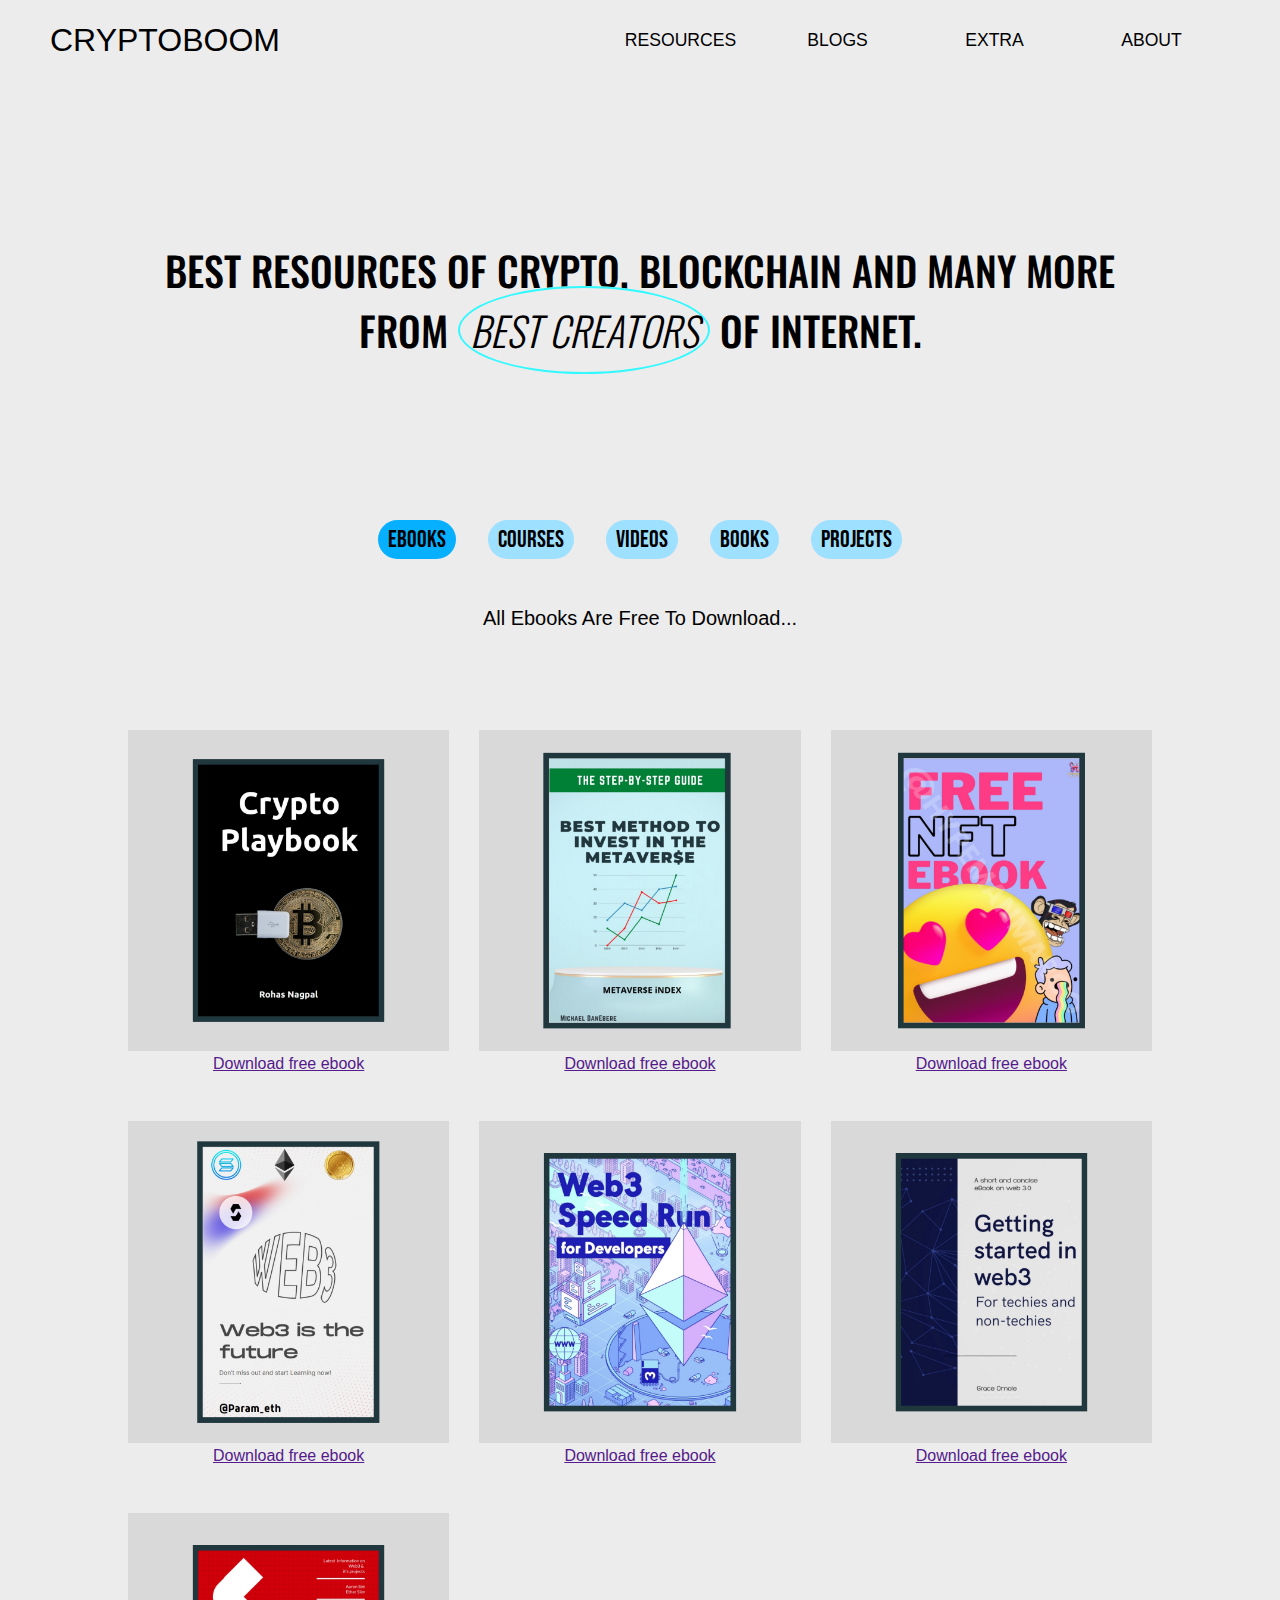
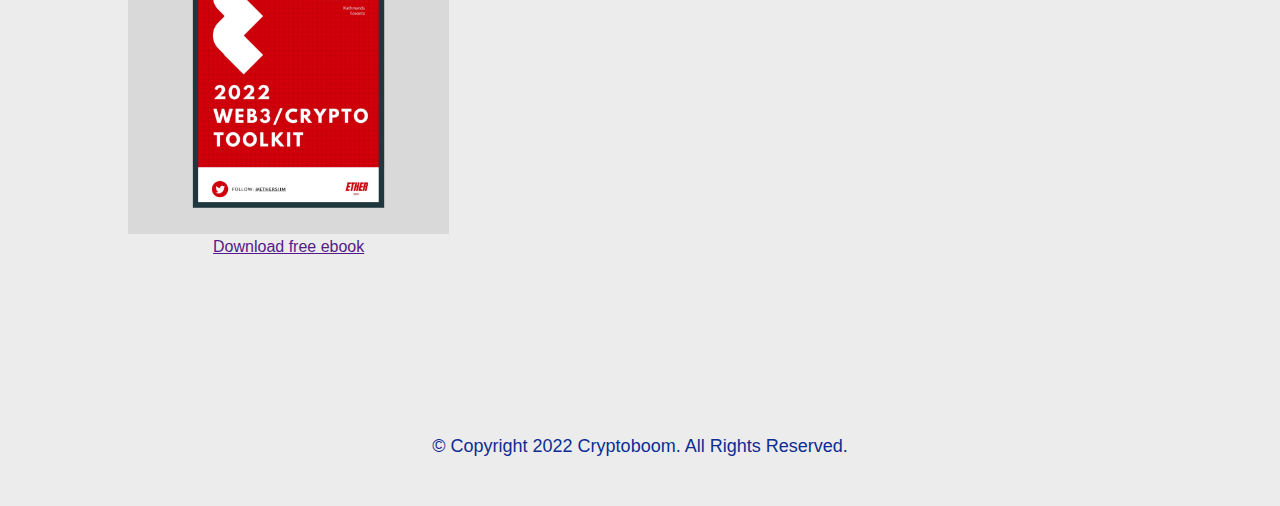
==== index.html @ e7a12728 "Add files via upload" ====
<!DOCTYPE html>
<html lang="en">
<head>
    <meta charset="UTF-8">
    <meta http-equiv="X-UA-Compatible" content="IE=edge">
    <meta name="viewport" content="width=device-width, initial-scale=1.0">
    <title>CRYPTOBOOM</title>
    <link rel="stylesheet" href="style.css">
    <style>
      .links{
          display: flex;
          align-items: center;
          justify-content: center;
      }

      .img-gallery{
          row-gap: 3rem;
      }

      @media (max-width: 430px){
          .box a{
              font-size: 14px;
          }
      }
      @media (max-width: 350px){
          .box a{
              font-size: 13px;
          }
      }
  </style>
</head>
<body>
    <header>
        <nav class="navbar">
            <div class="navbar__container">
              <a href="#home" id="navbar__logo">CRYPTOBOOM</a>
              <div class="navbar__toggle" id="mobile-menu">
                <span class="bar"></span> <span class="bar"></span>
                <span class="bar"></span>
              </div>
              <ul class="navbar__menu">
                <li class="navbar__item">
                  <a href="#home" class="navbar__links" id="home-page">RESOURCES</a>
                </li>
                <li class="navbar__item">
                  <a href="#about" class="navbar__links" id="about-page">BLOGS</a>
                </li>
                <li class="navbar__item">
                  <a href="#services" class="navbar__links" id="services-page"
                    >EXTRA</a
                  >
                </li>
                <li class="navbar__item">
                  <a href="#sign-up" class="navbar__links" id="signup">ABOUT</a>
                </li>
              </ul>
            </div>
          </nav>

        <div class="text-container">
            <h1>BEST RESOURCES OF CRYPTO, BLOCKCHAIN AND MANY MORE <br> FROM <em>BEST CREATORS</em> OF INTERNET.</h1>
        </div>

        <div class="categories">
            <a style="background: #06b0ff;" href="index.html">EBOOKS</a>
            <a href="course.html">COURSES</a>
            <a href="video.html">VIDEOS</a>
            <a href="books.html">BOOKS</a>
            <a href="projects.html">Projects</a>
        </div>
      </header>

      <p id="imp">All Ebooks Are Free To Download...</p>

    <div class="img-gallery">
      <div class="box">
        <a href=""><img src="ebooks/img (1).png"></a>
        <div class="links">
            <a href="">Download free ebook</a>
        </div>
    </div>
    <div class="box">
        <a href=""><img src="ebooks/img (2).png"></a>
        <div class="links">
            <a href="">Download free ebook</a>
        </div>
    </div>
    <div class="box">
        <a href=""><img src="ebooks/img (3).png"></a>
        <div class="links">
            <a href="">Download free ebook</a>
        </div>
    </div>
    <div class="box">
        <a href=""><img src="ebooks/img (4).png"></a>
        <div class="links">
            <a href="">Download free ebook</a>
        </div>
    </div>
    <div class="box">
        <a href=""><img src="ebooks/img (5).png"></a>
        <div class="links">
            <a href="">Download free ebook</a>
        </div>
    </div>
    <div class="box">
        <a href=""><img src="ebooks/img (6).png"></a>
        <div class="links">
            <a href="">Download free ebook</a>
        </div>
    </div>
    <div class="box">
        <a href=""><img src="ebooks/img (7).png"></a>
        <div class="links">
            <a href="">Download free ebook</a>
        </div>
    </div>
    </div>

    <footer>
      <p>© Copyright 2022 Cryptoboom. All Rights Reserved.</p>
    </footer>

    <script src="app.js"></script>
</body>
</html>
---- style.css ----
@import url('https://fonts.googleapis.com/css2?family=Bebas+Neue&display=swap');
@import url('https://fonts.googleapis.com/css2?family=Oswald&display=swap');

/* Navbar Section */

:root{
  --primary-color: #ececec;
  --secondary-color: #2f2f2f;
}

* {
  box-sizing: border-box;
  margin: 0;
  padding: 0;
  font-family: 'Kumbh Sans', sans-serif;
  scroll-behavior: smooth;
  background: var(--primary-color);
}

.navbar {
  height: 80px;
  display: flex;
  justify-content: center;
  align-items: center;
  font-size: 1.2rem;
  position: sticky;
  top: 0;
  z-index: 999;
}

.navbar__container {
  display: flex;
  justify-content: space-between;
  height: 80px;
  z-index: 1;
  width: 100%;
  max-width: 1300px;
  margin: 0 auto;
  padding: 0 50px;
}

#navbar__logo {
  color: #000;
  display: flex;
  align-items: center;
  cursor: pointer;
  text-decoration: none;
  font-size: 2rem;
  font-family: Arial, Helvetica, sans-serif;
}

.navbar__menu {
  display: flex;
  align-items: center;
  list-style: none;
}

.navbar__item {
  height: 80px;
  margin: 0rem 1rem;
  font-size: 1.1rem;
}

.navbar__links {
  color: #000;
  display: flex;
  align-items: center;
  justify-content: center;
  width: 125px;
  text-decoration: none;
  height: 100%;
  transition: all 0.3s ease;
}

.navbar__links:hover {
  color: #9518fc;
  transition: all 0.3s ease;
}

em{
  border: 2px solid #32f8ff;
  border-radius: 50%;
  padding: 12px 10px;
  font-weight: 300;
  font-family: 'Oswald', sans-serif;
}

@media screen and (max-width: 1029px) {

  .navbar__container {
    display: flex;
    justify-content: space-between;
    height: 80px;
    z-index: 1;
    width: 100%;
    max-width: 1300px;
    padding: 0;
  }

  .navbar__menu {
    display: grid;
    grid-template-columns: auto;
    margin: 0;
    width: 100%;
    position: absolute;
    top: -1000px;
    opacity: 1;
    transition: all 0.5s ease;
    z-index: -1;
  }

  .navbar__menu.active {
    background: #ececec;
    top: 100%;
    opacity: 1;
    transition: all 0.5s ease;
    z-index: 99;
    height: 60vh;
    font-size: 1.6rem;
  }

  #navbar__logo {
    padding-left: 25px;
  }

  .navbar__toggle .bar {
    width: 25px;
    height: 3px;
    margin: 5px auto;
    transition: all 0.3s ease-in-out;
    background: #000;
  }

  .navbar__item {
    width: 100%;
  }

  .navbar__links {
    text-align: center;
    padding: 2rem;
    width: 100%;
    display: table;
  }

  .navbar__btn {
    padding-bottom: 2rem;
  }

  .button {
    display: flex;
    justify-content: center;
    align-items: center;
    width: 80%;
    height: 80px;
    margin: 0;
  }

  #mobile-menu {
    position: absolute;
    top: 20%;
    right: 5%;
    transform: translate(5%, 20%);
  }

  .navbar__toggle .bar {
    display: block;
    cursor: pointer;
  }

  #mobile-menu.is-active .bar:nth-child(2) {
    opacity: 0;
  }

  #mobile-menu.is-active .bar:nth-child(1) {
    transform: translateY(8px) rotate(45deg);
  }

  #mobile-menu.is-active .bar:nth-child(3) {
    transform: translateY(-8px) rotate(-45deg);
  }
}



.text-container h1{
  text-align: center;
  margin: 10rem 0;
  font-size: 2.5em;
  font-weight: 500;
  font-family: 'Oswald', sans-serif;
}

.categories{
  display: flex;
  justify-content: center;
}

.categories a{
  text-align: center;
  padding: 5px 10px;
  text-decoration: none;
  color: #000000;
  font-size: 1.5em;
  border-radius: 20px;
  margin: 0 1rem;
  background: #9ee0ff;
  transition: all 1s;
  font-family: 'Bebas Neue', Arial, Helvetica, sans-serif;
}

.categories a:hover{
  background: #4dc7ff;
}

#imp{
  text-align: center;
  margin: 3rem 0;
  font-size: 20px;
}

@media screen and (max-width: 768px){
  
  .text-container {
    font-size: 15px;
    width: 300px;
    margin: -3rem auto;
  }
  
  #navbar__logo {
    font-size: 1.5rem;
  }

  .categories{
    display: flex;
    flex-wrap: wrap;
    justify-content: center;
  }
  
  .categories a{
    margin: 1rem;
    font-size: 1.2em;
  }

  em{
  border: none;
  border-radius: 0%;
  padding: 0px;
  text-shadow: 2px 2px 0px #32f8ff;
  }
}

@media screen and (max-width: 400px){
  
  .text-container {
    font-size: 13px;
  }

  #imp{
    font-size: 16px;
  }

}

/* Gallery */

.img-gallery {
  width: 80%;
  margin: 100px auto 50px;
  display: grid;
  grid-template-columns: repeat(auto-fit, minmax(250px, 1fr));
  grid-gap: 30px;
}

.img-gallery img {
  width: 100%;
  cursor: pointer;
  transition: all 0.5s;
}

.img-gallery img:hover {
  transform: scale(0.8) rotate(-15deg);
  border-radius: 20px;
  box-shadow: 0 32px 75px rgba(68, 77, 136, 0.2);
}

.full-img {
  width: 100%;
  height: 100vh;
  background: rgba(0, 0, 0, 0.9);
  position: fixed;
  top: 0;
  left: 0;
  display: none;
  justify-content: center;
  align-items: center;
  z-index: 100;
}

.full-img span {
  position: absolute;
  top: 5%;
  right: 5%;
  font-size: 30px;
  color: #fff;
  cursor: pointer;
}

footer{
  width: 100%;
  height: 200px;
  display: flex;
  justify-content: center;
  align-items: center;
}

footer p{
  font-size: 18px;
  color: #0c2c95;
  margin-top: 5rem;
}

@media (max-width: 400px) {
  footer p{
    font-size: 15px;
    color: #0c2c95;
  }
}
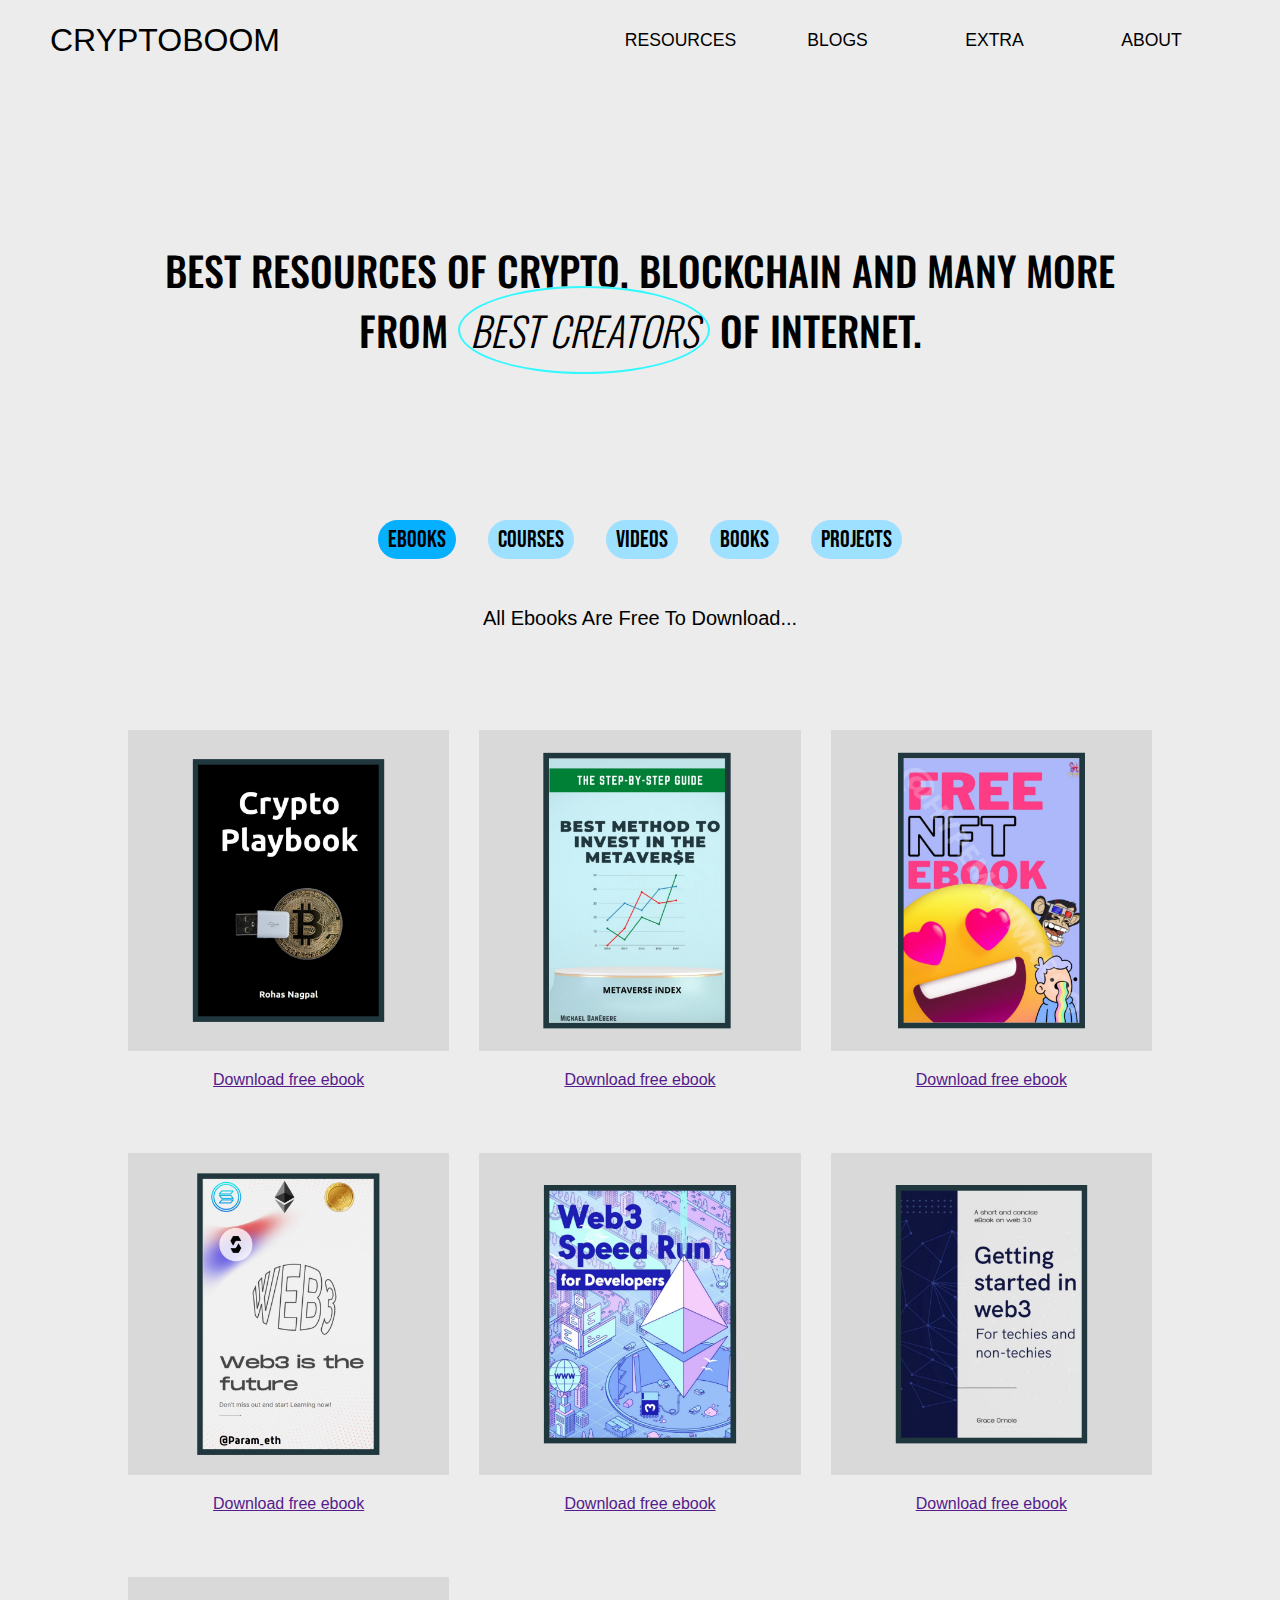
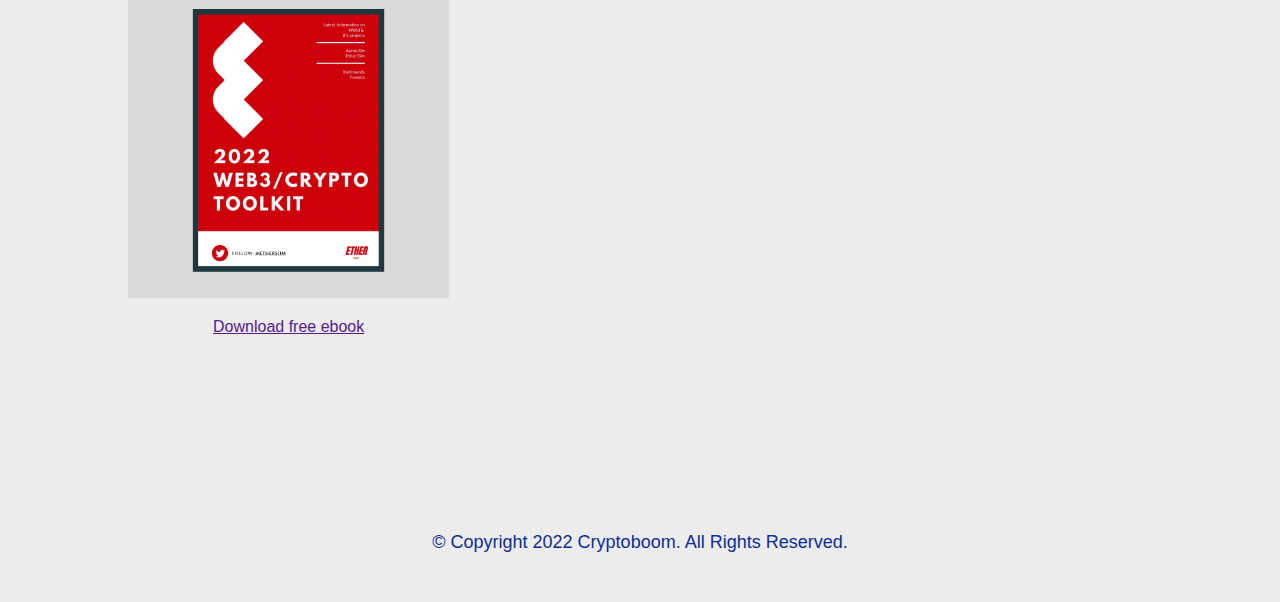
==== commit 0dc57124: "Update index.html" ====
--- a/index.html
+++ b/index.html
@@ -7,12 +7,6 @@
     <title>CRYPTOBOOM</title>
     <link rel="stylesheet" href="style.css">
     <style>
-      .links{
-          display: flex;
-          align-items: center;
-          justify-content: center;
-      }
-
       .img-gallery{
           row-gap: 3rem;
       }
@@ -66,7 +60,7 @@
             <a href="course.html">COURSES</a>
             <a href="video.html">VIDEOS</a>
             <a href="books.html">BOOKS</a>
-            <a href="projects.html">Projects</a>
+            <a href="projects.html">PROJECTS</a>
         </div>
       </header>
 
@@ -123,4 +117,4 @@
 
     <script src="app.js"></script>
 </body>
-</html>+</html>
--- a/style.css
+++ b/style.css
@@ -83,6 +83,16 @@
   padding: 12px 10px;
   font-weight: 300;
   font-family: 'Oswald', sans-serif;
+}
+
+.links{
+  display: flex;
+  align-items: center;
+  justify-content: center;
+}
+
+.links a{
+margin: 1rem 0;
 }
 
 @media screen and (max-width: 1029px) {
@@ -324,4 +334,4 @@
     font-size: 15px;
     color: #0c2c95;
   }
-}+}
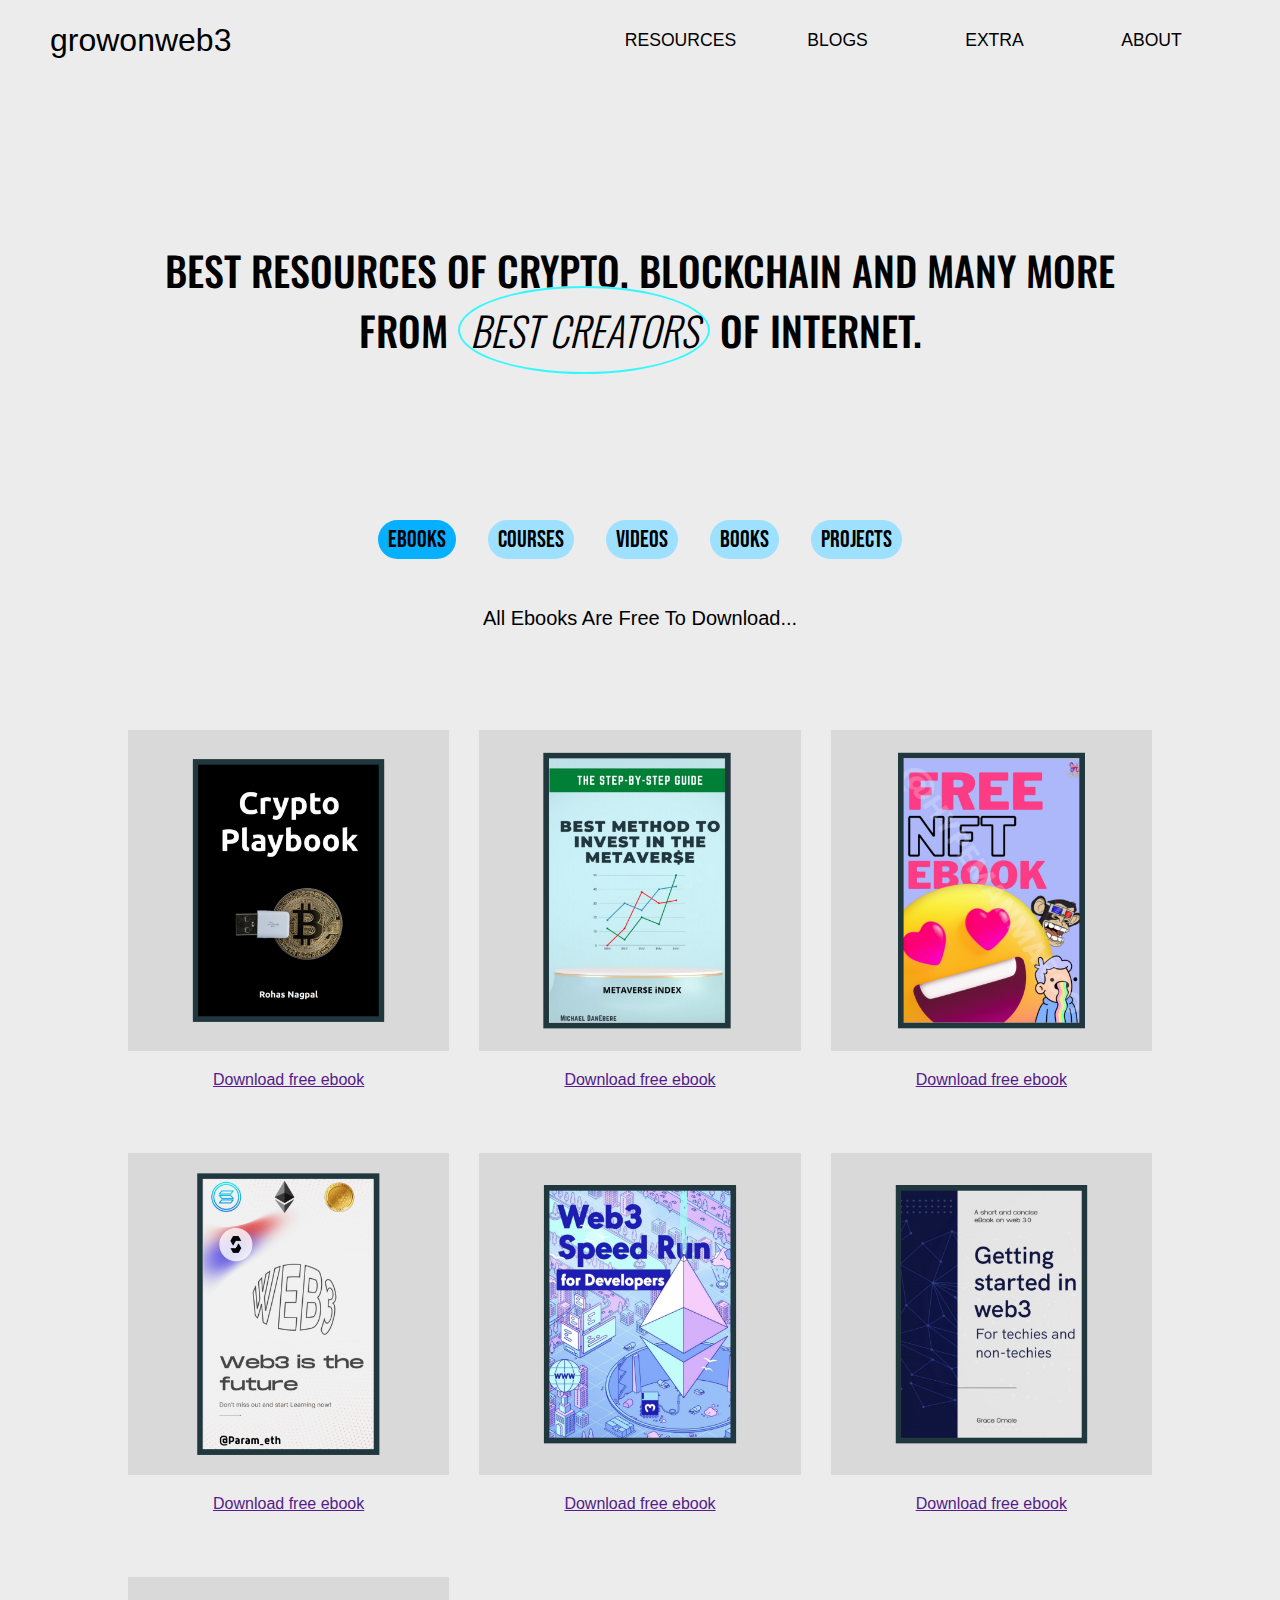
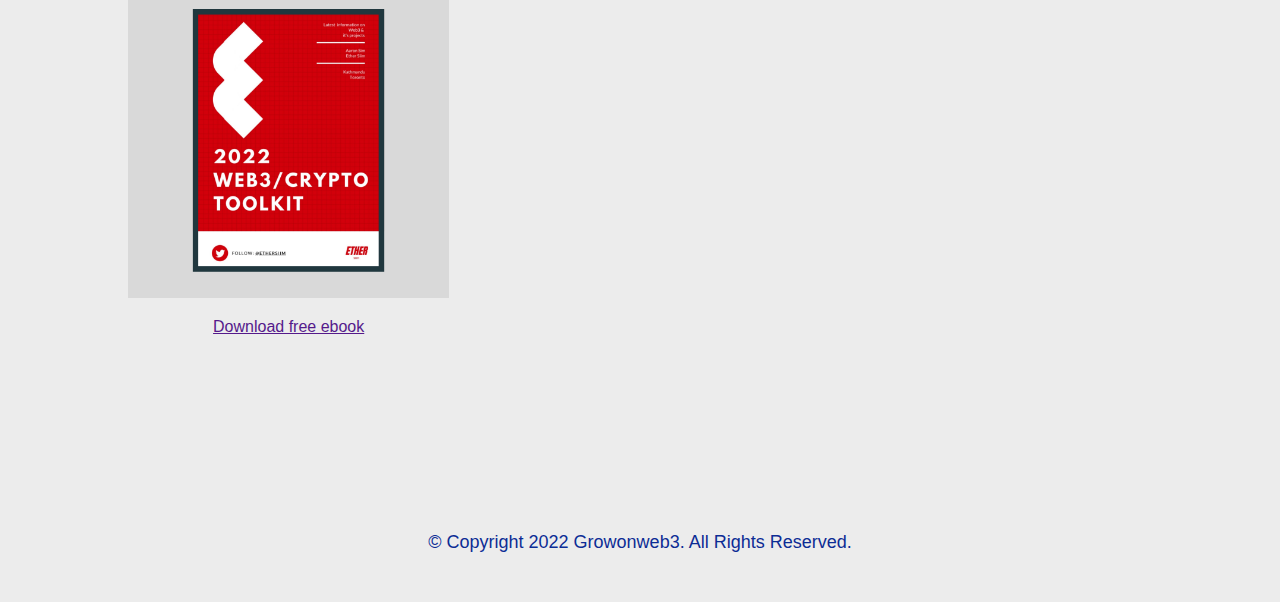
==== commit 85efb48a: "Update index.html" ====
--- a/index.html
+++ b/index.html
@@ -4,8 +4,10 @@
     <meta charset="UTF-8">
     <meta http-equiv="X-UA-Compatible" content="IE=edge">
     <meta name="viewport" content="width=device-width, initial-scale=1.0">
-    <title>CRYPTOBOOM</title>
+    <title>Grow on web3</title>
     <link rel="stylesheet" href="style.css">
+    <script async src="https://pagead2.googlesyndication.com/pagead/js/adsbygoogle.js?client=ca-pub-7977789922273194"
+     crossorigin="anonymous"></script>
     <style>
       .img-gallery{
           row-gap: 3rem;
@@ -27,7 +29,7 @@
     <header>
         <nav class="navbar">
             <div class="navbar__container">
-              <a href="#home" id="navbar__logo">CRYPTOBOOM</a>
+              <a href="#home" id="navbar__logo">growonweb3</a>
               <div class="navbar__toggle" id="mobile-menu">
                 <span class="bar"></span> <span class="bar"></span>
                 <span class="bar"></span>
@@ -112,7 +114,7 @@
     </div>
 
     <footer>
-      <p>© Copyright 2022 Cryptoboom. All Rights Reserved.</p>
+      <p>© Copyright 2022 Growonweb3. All Rights Reserved.</p>
     </footer>
 
     <script src="app.js"></script>
--- a/style.css
+++ b/style.css
@@ -259,6 +259,13 @@
   }
 }
 
+@media screen and (max-width: 470px){
+  .img-gallery iframe{
+    width: 300px;
+    height: 170px;
+  }
+}
+
 @media screen and (max-width: 400px){
   
   .text-container {
@@ -288,7 +295,7 @@
 }
 
 .img-gallery img:hover {
-  transform: scale(0.8) rotate(-15deg);
+  transform: scale(1.1);
   border-radius: 20px;
   box-shadow: 0 32px 75px rgba(68, 77, 136, 0.2);
 }
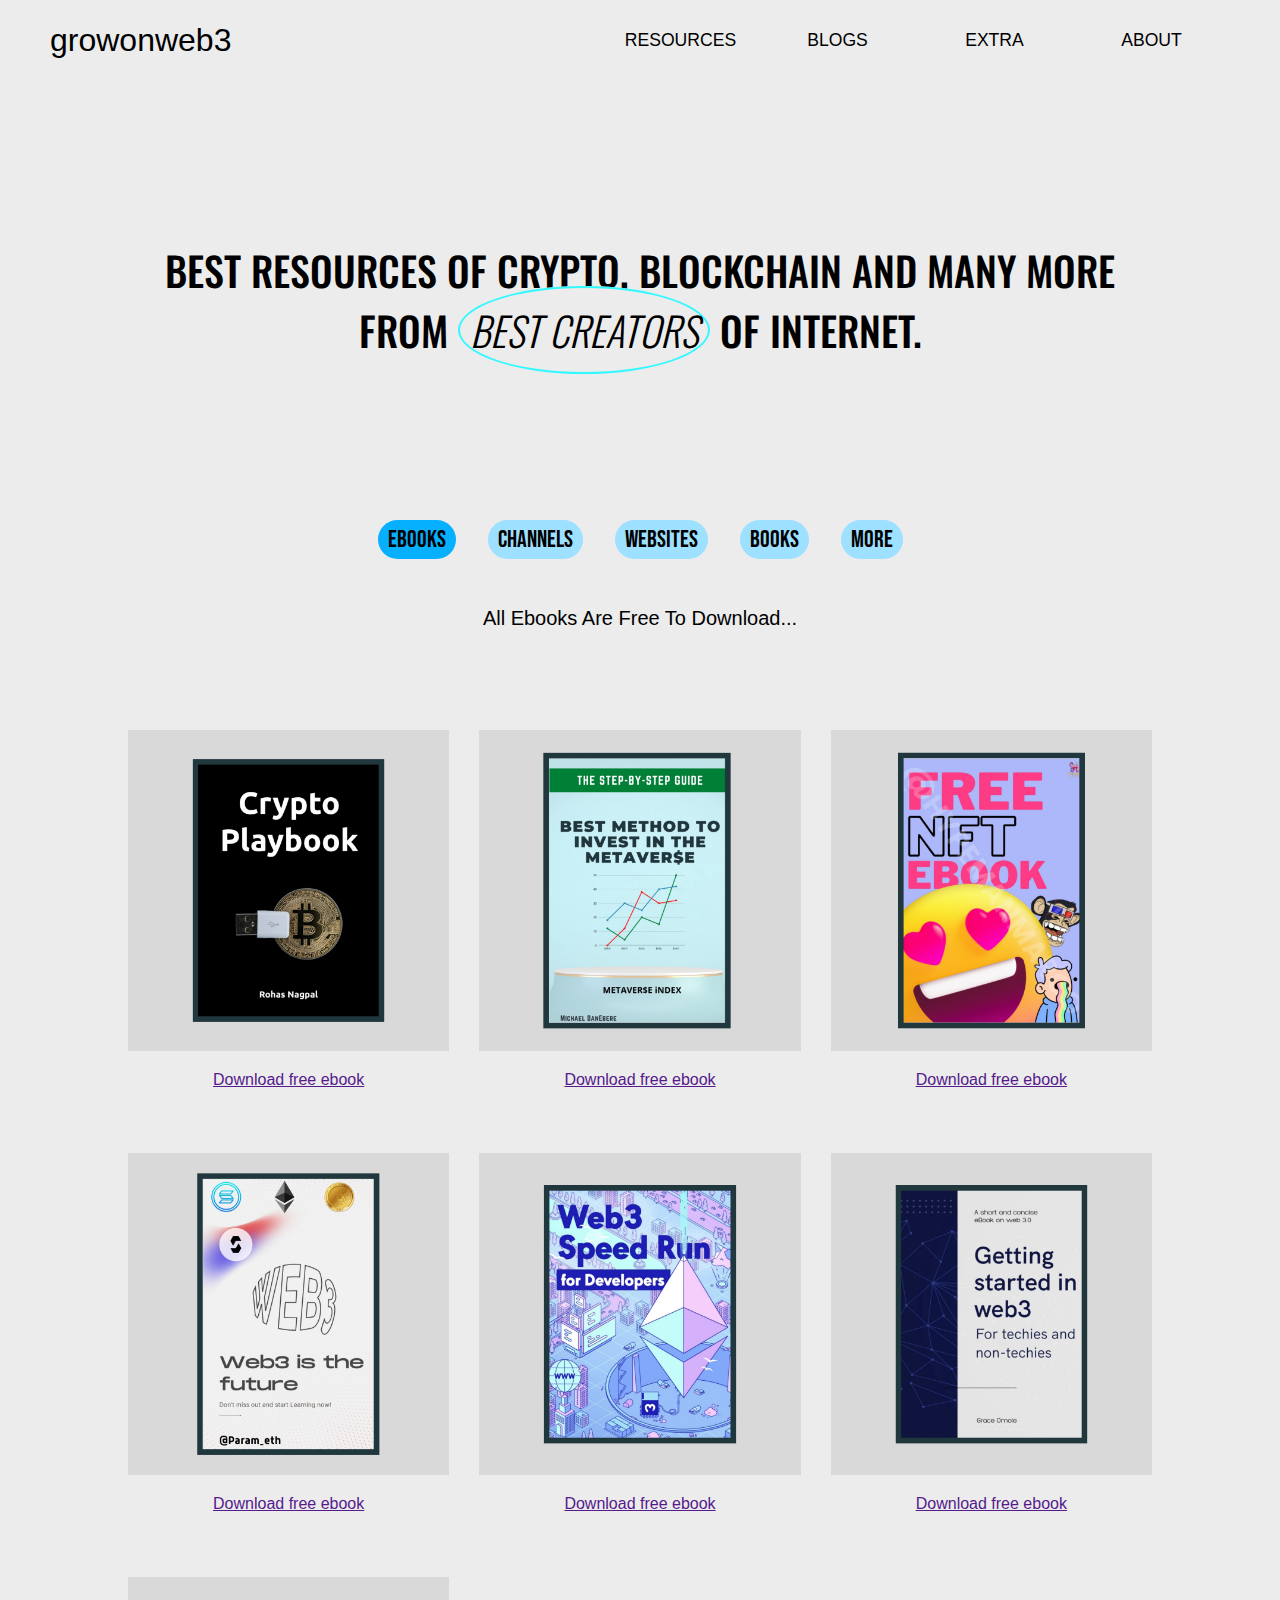
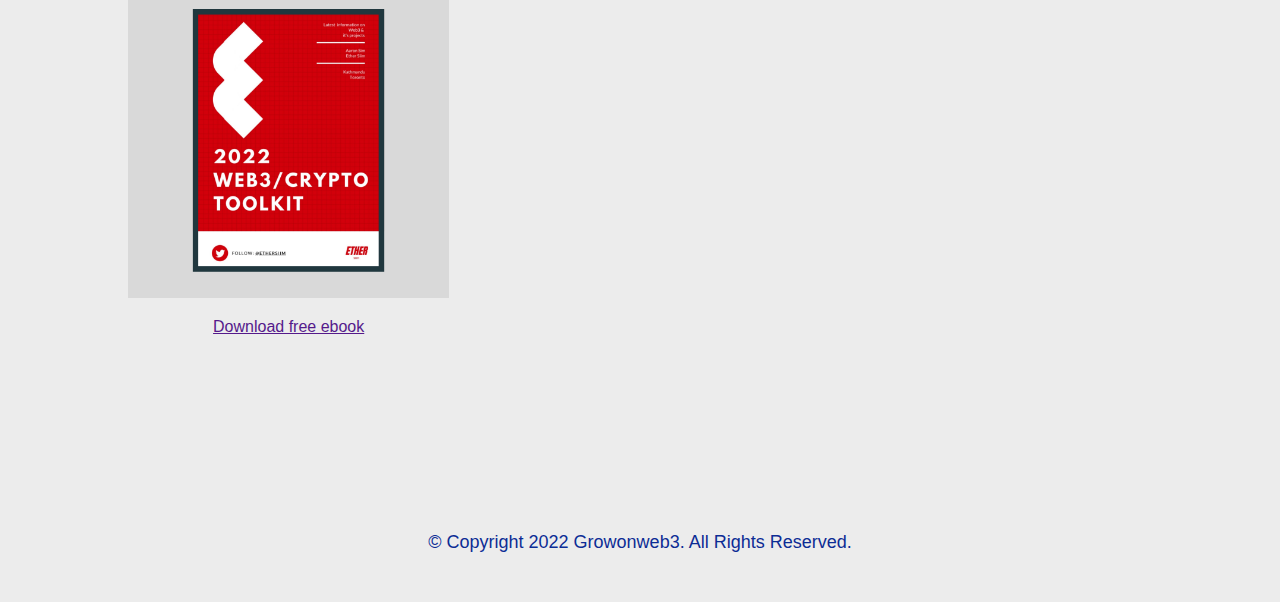
==== commit 94b223e4: "Update index.html" ====
--- a/index.html
+++ b/index.html
@@ -59,10 +59,10 @@
 
         <div class="categories">
             <a style="background: #06b0ff;" href="index.html">EBOOKS</a>
-            <a href="course.html">COURSES</a>
-            <a href="video.html">VIDEOS</a>
+            <a href="course.html">CHANNELS</a>
+            <a href="video.html">WEBSITES</a>
             <a href="books.html">BOOKS</a>
-            <a href="projects.html">PROJECTS</a>
+            <a href="projects.html">MORE</a>
         </div>
       </header>
 
